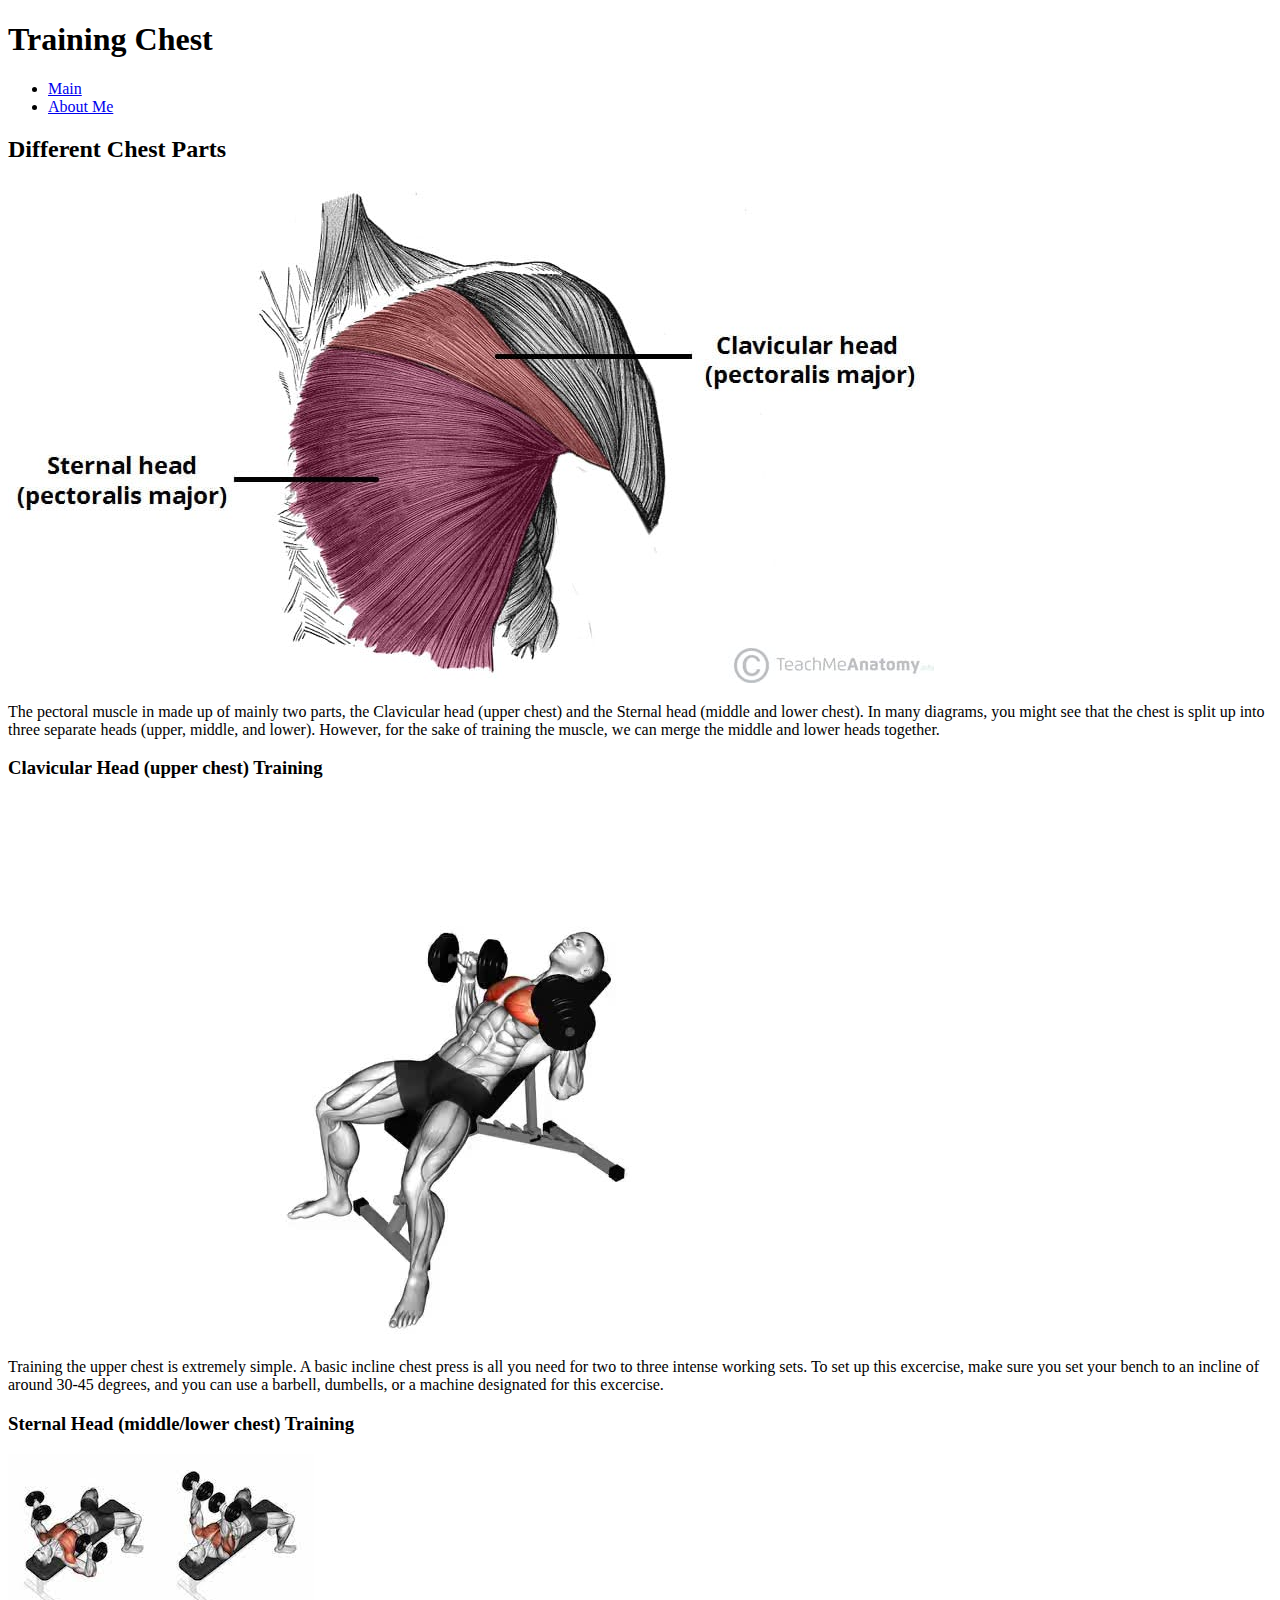
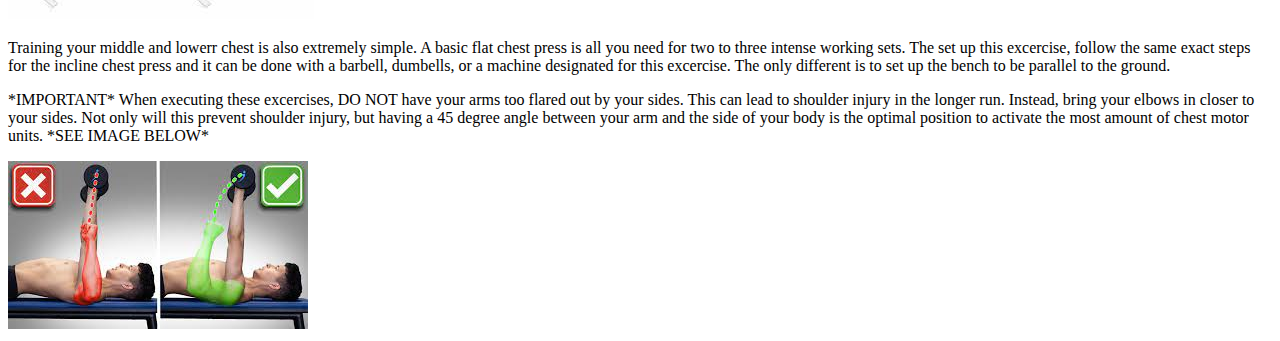
==== chest.html @ a38edfa8 "commit" ====
<!DOCTYPE html>
<html lang="en">
<head>
    <meta charset="UTF-8">
    <meta name="viewport" content="width=device-width, initial-scale=1.0">
    <title>Training Chest</title>
    <link rel="stylesheet" href="style.css">
</head>

<body>
    <h1>Training Chest</h1>
    <nav id="side_bar">
        <ul>
            <li>
                <a href="main.html">Main</a>
            </li>
            <li>
                <a href="about.html">About Me</a>
            </li>
        </ul>
    </nav>

    <section>
        <div>
            <h2>
                Different Chest Parts
            </h2>
            <img src="images/chest parts.jpg"/>
            <p>
                The pectoral muscle in made up of mainly two parts, the Clavicular head (upper chest) and the Sternal head (middle and lower chest). In many diagrams, you might see that the chest is split up into three separate heads (upper, middle, and lower). However, for the sake of training the muscle, we can merge the middle and lower heads together. 
            </p>
        </div>
    </section>

    <section>
        <div>
            <h3>Clavicular Head (upper chest) Training</h3>
            <img src="images/incline chest press.jpg"/>
            <p>
                Training the upper chest is extremely simple. A basic incline chest press is all you need for two to three intense working sets. To set up this excercise, make sure you set your bench to an incline of around 30-45 degrees, and you can use a barbell, dumbells, or a machine designated for this excercise. 
            </p>
        </div>
    </section>

    <section>
        <div>
            <h3>Sternal Head (middle/lower chest) Training</h3>
            <img src="images/flat chest press.jpg"/>
            <p>
                Training your middle and lowerr chest is also extremely simple. A basic flat chest press is all you need for two to three intense working sets. The set up this excercise, follow the same exact steps for the incline chest press and it can be done with a barbell, dumbells, or a machine designated for this excercise. The only different is to set up the bench to be parallel to the ground. 
            </p>
        </div>

        <div>
            <p>
                *IMPORTANT*
                When executing these excercises, DO NOT have your arms too flared out by your sides. This can lead to shoulder injury in the longer run. Instead, bring your elbows in closer to your sides. Not only will this prevent shoulder injury, but having a 45 degree angle between your arm and the side of your body is the optimal position to activate the most amount of chest motor units. *SEE IMAGE BELOW*
            </p>
            <img src="images/chest press form.jpg"/>
        </div>
    </section>
</body>

</html>
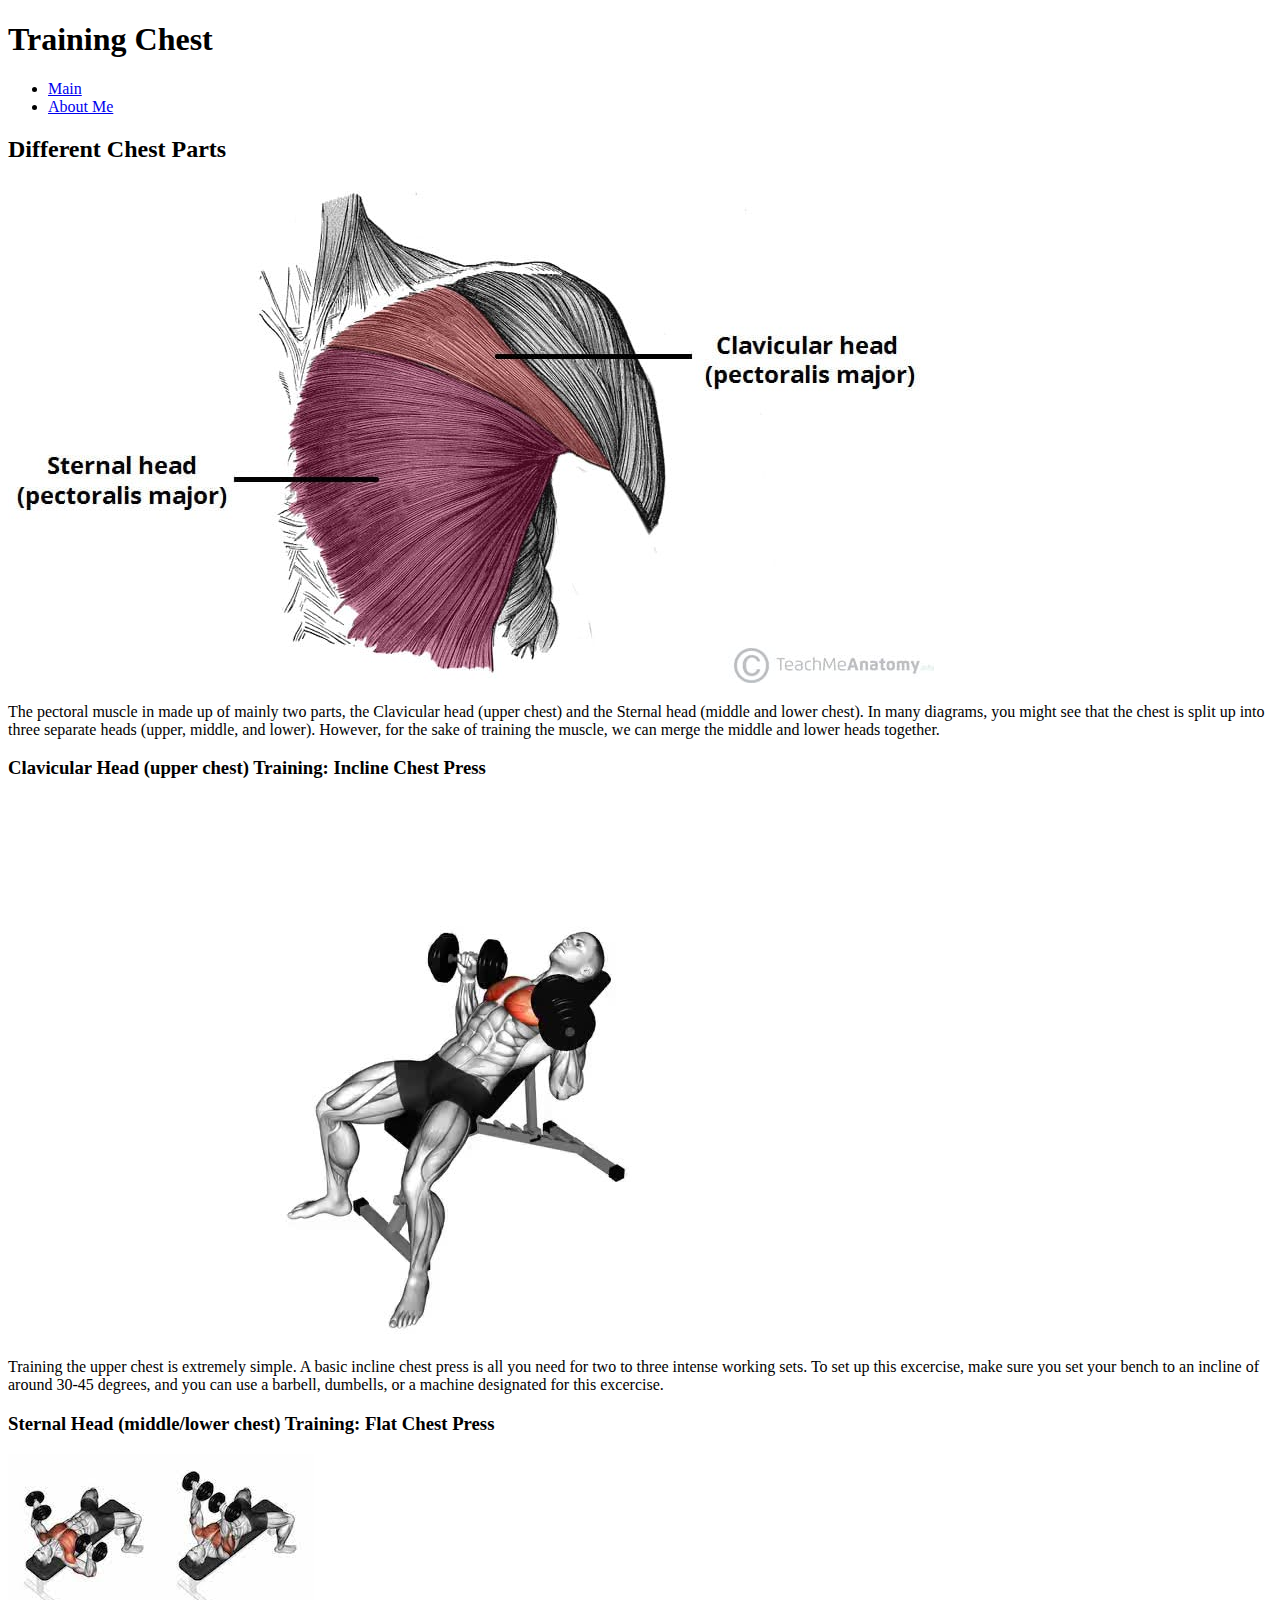
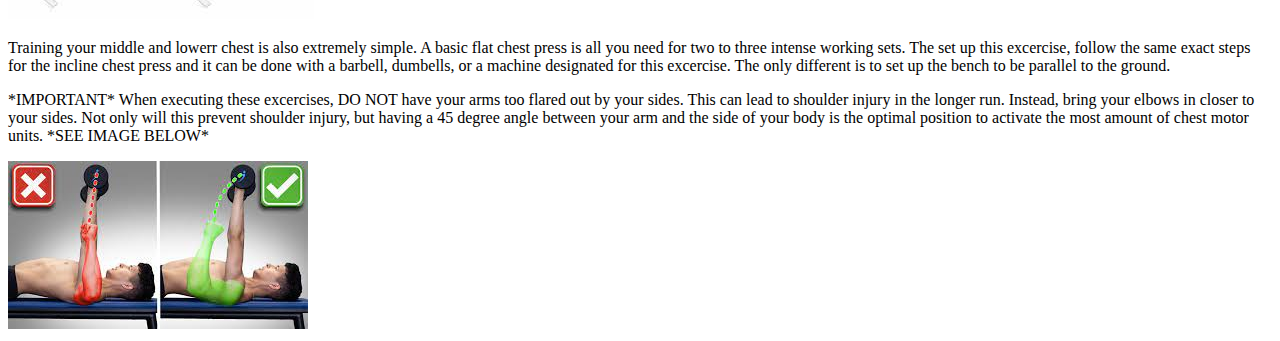
==== commit a8d83c2d: "valid-html" ====
--- a/chest.html
+++ b/chest.html
@@ -22,10 +22,8 @@
 
     <section>
         <div>
-            <h2>
-                Different Chest Parts
-            </h2>
-            <img src="images/chest parts.jpg"/>
+            <h2>Different Chest Parts</h2>
+            <img src="images/chest-parts.jpg" alt="chest-parts">
             <p>
                 The pectoral muscle in made up of mainly two parts, the Clavicular head (upper chest) and the Sternal head (middle and lower chest). In many diagrams, you might see that the chest is split up into three separate heads (upper, middle, and lower). However, for the sake of training the muscle, we can merge the middle and lower heads together. 
             </p>
@@ -34,8 +32,8 @@
 
     <section>
         <div>
-            <h3>Clavicular Head (upper chest) Training</h3>
-            <img src="images/incline chest press.jpg"/>
+            <h3>Clavicular Head (upper chest) Training: Incline Chest Press</h3>
+            <img src="images/incline-chest-press.jpg" alt="incline-chest-press">
             <p>
                 Training the upper chest is extremely simple. A basic incline chest press is all you need for two to three intense working sets. To set up this excercise, make sure you set your bench to an incline of around 30-45 degrees, and you can use a barbell, dumbells, or a machine designated for this excercise. 
             </p>
@@ -44,8 +42,8 @@
 
     <section>
         <div>
-            <h3>Sternal Head (middle/lower chest) Training</h3>
-            <img src="images/flat chest press.jpg"/>
+            <h3>Sternal Head (middle/lower chest) Training: Flat Chest Press</h3>
+            <img src="images/flat-chest-press.jpg" alt="flat-chest-press">
             <p>
                 Training your middle and lowerr chest is also extremely simple. A basic flat chest press is all you need for two to three intense working sets. The set up this excercise, follow the same exact steps for the incline chest press and it can be done with a barbell, dumbells, or a machine designated for this excercise. The only different is to set up the bench to be parallel to the ground. 
             </p>
@@ -56,7 +54,7 @@
                 *IMPORTANT*
                 When executing these excercises, DO NOT have your arms too flared out by your sides. This can lead to shoulder injury in the longer run. Instead, bring your elbows in closer to your sides. Not only will this prevent shoulder injury, but having a 45 degree angle between your arm and the side of your body is the optimal position to activate the most amount of chest motor units. *SEE IMAGE BELOW*
             </p>
-            <img src="images/chest press form.jpg"/>
+            <img src="images/chest-press-form.jpg" alt="chest-press-form">
         </div>
     </section>
 </body>
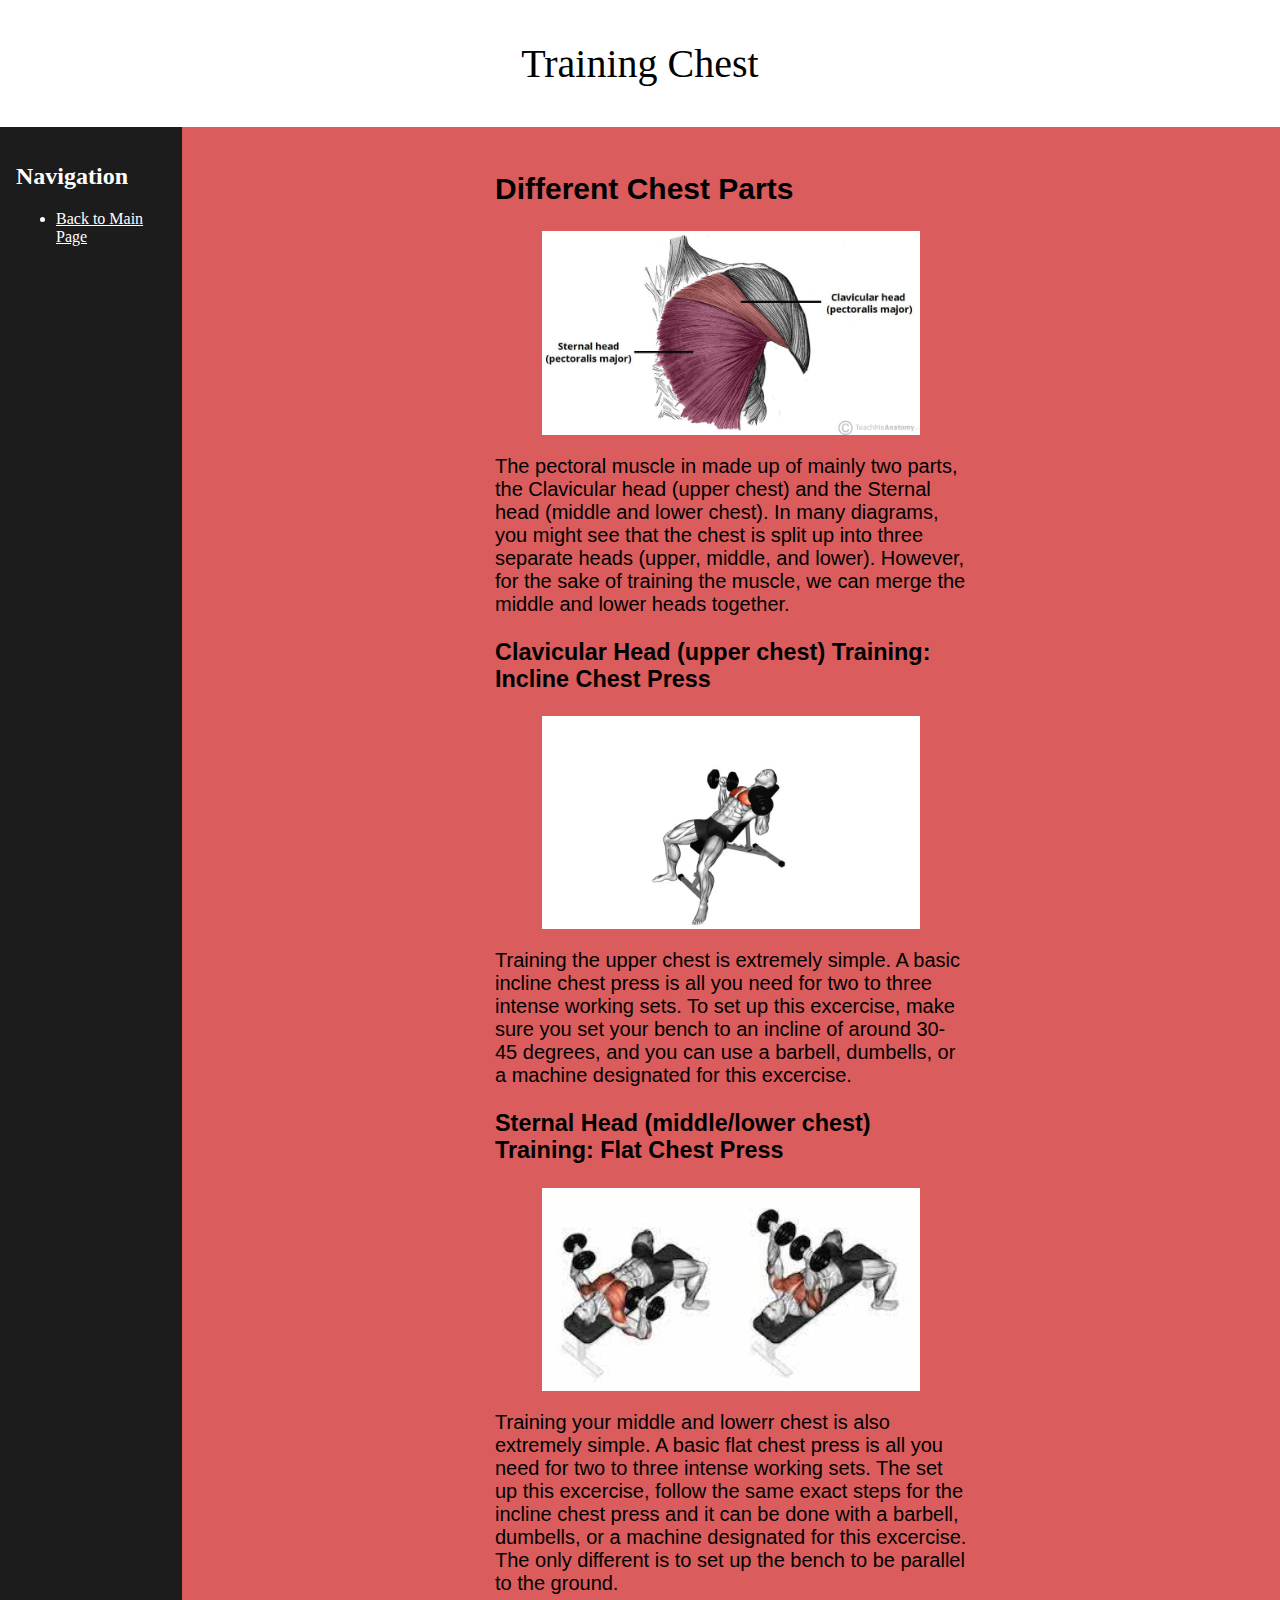
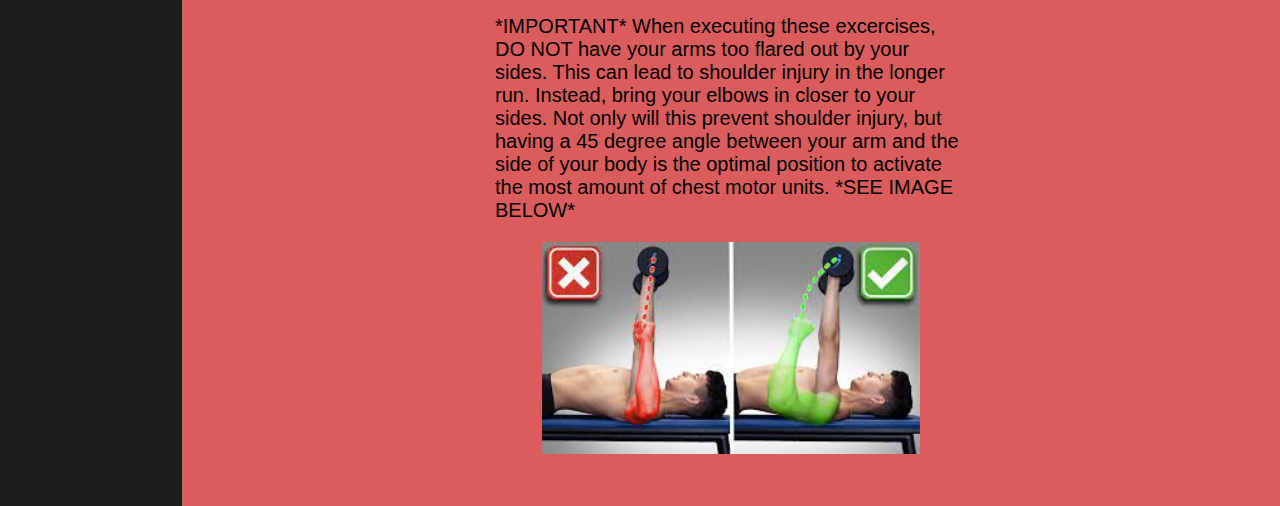
==== commit d9a315f6: "FINAL-COMMIT" ====
--- a/chest.html
+++ b/chest.html
@@ -1,5 +1,6 @@
 <!DOCTYPE html>
 <html lang="en">
+
 <head>
     <meta charset="UTF-8">
     <meta name="viewport" content="width=device-width, initial-scale=1.0">
@@ -8,55 +9,80 @@
 </head>
 
 <body>
-    <h1>Training Chest</h1>
-    <nav id="side_bar">
-        <ul>
-            <li>
-                <a href="main.html">Main</a>
-            </li>
-            <li>
-                <a href="about.html">About Me</a>
-            </li>
-        </ul>
-    </nav>
+    <header class="main">Training Chest</header>
+    <div class="content-container">
+        <nav id="side_bar">
+            <h2 class="navbar">Navigation</h2>
+            <ul>
+                <li>
+                    <a href="main.html">Back to Main Page</a>
+                </li>
+            </ul>
+        </nav>
 
-    <section>
-        <div>
-            <h2>Different Chest Parts</h2>
-            <img src="images/chest-parts.jpg" alt="chest-parts">
-            <p>
-                The pectoral muscle in made up of mainly two parts, the Clavicular head (upper chest) and the Sternal head (middle and lower chest). In many diagrams, you might see that the chest is split up into three separate heads (upper, middle, and lower). However, for the sake of training the muscle, we can merge the middle and lower heads together. 
-            </p>
-        </div>
-    </section>
+        <main id="chest">
+            <section>
+                <div>
+                    <h2>Different Chest Parts</h2>
+                    <img src="images/chest-parts.jpg" alt="chest-parts" id="chest-parts">
+                    <p>
+                        The pectoral muscle in made up of mainly two parts, the Clavicular head (upper chest) and the
+                        Sternal head (middle and lower chest). In many diagrams, you might see that the chest is split
+                        up
+                        into three separate heads (upper, middle, and lower). However, for the sake of training the
+                        muscle,
+                        we can merge the middle and lower heads together.
+                    </p>
+                </div>
+            </section>
 
-    <section>
-        <div>
-            <h3>Clavicular Head (upper chest) Training: Incline Chest Press</h3>
-            <img src="images/incline-chest-press.jpg" alt="incline-chest-press">
-            <p>
-                Training the upper chest is extremely simple. A basic incline chest press is all you need for two to three intense working sets. To set up this excercise, make sure you set your bench to an incline of around 30-45 degrees, and you can use a barbell, dumbells, or a machine designated for this excercise. 
-            </p>
-        </div>
-    </section>
+            <section>
+                <div>
+                    <h3>Clavicular Head (upper chest) Training: Incline Chest Press</h3>
+                    <img src="images/incline-chest-press.jpg" alt="incline-chest-press" id="incline-chest-press">
+                    <p>
+                        Training the upper chest is extremely simple. A basic incline chest press is all you need for
+                        two to
+                        three intense working sets. To set up this excercise, make sure you set your bench to an incline
+                        of
+                        around 30-45 degrees, and you can use a barbell, dumbells, or a machine designated for this
+                        excercise.
+                    </p>
+                </div>
+            </section>
 
-    <section>
-        <div>
-            <h3>Sternal Head (middle/lower chest) Training: Flat Chest Press</h3>
-            <img src="images/flat-chest-press.jpg" alt="flat-chest-press">
-            <p>
-                Training your middle and lowerr chest is also extremely simple. A basic flat chest press is all you need for two to three intense working sets. The set up this excercise, follow the same exact steps for the incline chest press and it can be done with a barbell, dumbells, or a machine designated for this excercise. The only different is to set up the bench to be parallel to the ground. 
-            </p>
-        </div>
+            <section>
+                <div>
+                    <h3>Sternal Head (middle/lower chest) Training: Flat Chest Press</h3>
+                    <img src="images/flat-chest-press.jpg" alt="flat-chest-press" id="flat-chest-press">
+                    <p>
+                        Training your middle and lowerr chest is also extremely simple. A basic flat chest press is all
+                        you
+                        need for two to three intense working sets. The set up this excercise, follow the same exact
+                        steps
+                        for the incline chest press and it can be done with a barbell, dumbells, or a machine designated
+                        for
+                        this excercise. The only different is to set up the bench to be parallel to the ground.
+                    </p>
+                </div>
 
-        <div>
-            <p>
-                *IMPORTANT*
-                When executing these excercises, DO NOT have your arms too flared out by your sides. This can lead to shoulder injury in the longer run. Instead, bring your elbows in closer to your sides. Not only will this prevent shoulder injury, but having a 45 degree angle between your arm and the side of your body is the optimal position to activate the most amount of chest motor units. *SEE IMAGE BELOW*
-            </p>
-            <img src="images/chest-press-form.jpg" alt="chest-press-form">
-        </div>
-    </section>
+                <div>
+                    <p>
+                        *IMPORTANT*
+                        When executing these excercises, DO NOT have your arms too flared out by your sides. This can
+                        lead
+                        to shoulder injury in the longer run. Instead, bring your elbows in closer to your sides. Not
+                        only
+                        will this prevent shoulder injury, but having a 45 degree angle between your arm and the side of
+                        your body is the optimal position to activate the most amount of chest motor units. *SEE IMAGE
+                        BELOW*
+                    </p>
+                    <img src="images/chest-press-form.jpg" alt="chest-press-form" id="chest-press-form">
+                </div>
+            </section>
+        </main>
+    </div>
+
 </body>
 
 </html>--- a/style.css
+++ b/style.css
@@ -0,0 +1,100 @@
+body,
+html {
+    margin: 0;
+    padding: 0;
+    height: 100%;
+    display: flex;
+    flex-direction: column;
+    background-color: rgb(218, 92, 92);
+}
+
+.main {
+    font-size: 40px;
+    width: 100%;
+    background-color: white;
+    padding: 1em;
+    box-sizing: border-box;
+    text-align: center;
+}
+
+#side_bar {
+    top: 0;
+    height: 100%;
+    background-color: rgb(29, 28, 28);
+    padding: 1em;
+    width: 10%;
+    background-origin: border-box;
+    min-width: 150px;
+    z-index: 1000;
+    color: white;
+}
+
+a {
+    color: white;
+}
+
+#side_bar a:hover {
+    color: rgb(242, 255, 127);
+}
+
+main {
+    padding: 1em;
+    box-sizing: border-box;
+    min-width: 150px;
+}
+
+.content-container {
+    display: flex;
+    flex-direction: row;
+    width: 100%;
+    flex: 1;
+}
+
+.explaination,
+.main_info,
+.CLICK {
+    width: 80%;
+    margin: 0 auto;
+    font-size: 20px;
+    font-family: sans-serif;
+}
+
+#muscle-anatomy {
+    display: block;
+    margin-left: auto;
+    margin-right: auto;
+    width: 140%;
+}
+
+#chest {
+    width: 40%;
+    margin: 0 auto;
+    font-size: 20px;
+    font-family: sans-serif;
+}
+
+#chest-parts,
+#incline-chest-press,
+#flat-chest-press,
+#chest-press-form {
+    display: block;
+    margin-left: auto;
+    margin-right: auto;
+    width: 80%;
+}
+
+#biceps {
+    width: 40%;
+    margin: 0 auto;
+    font-size: 20px;
+    font-family: sans-serif;
+}
+
+#bicep-muscle-parts,
+#hammer-curl,
+#preacher-curl {
+    display: block;
+    margin-left: auto;
+    margin-right: auto;
+    width: 50%;
+}